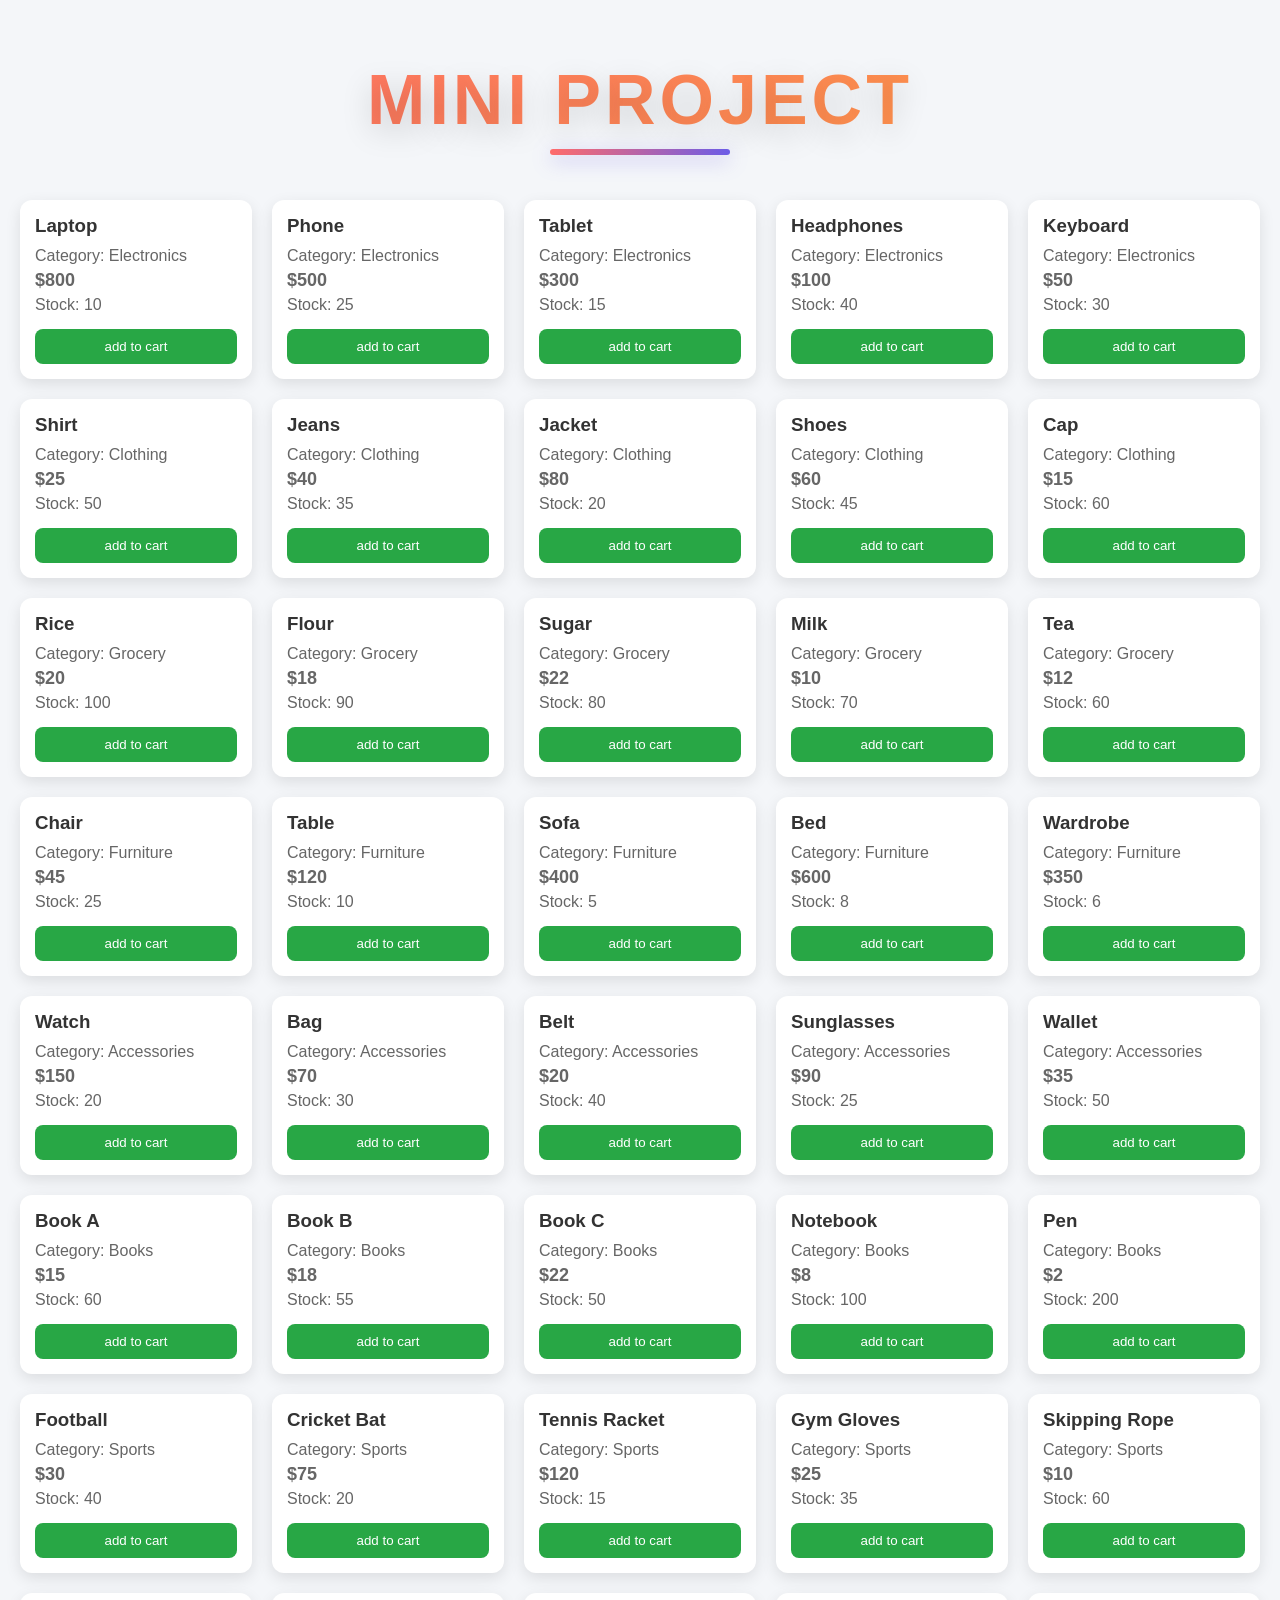
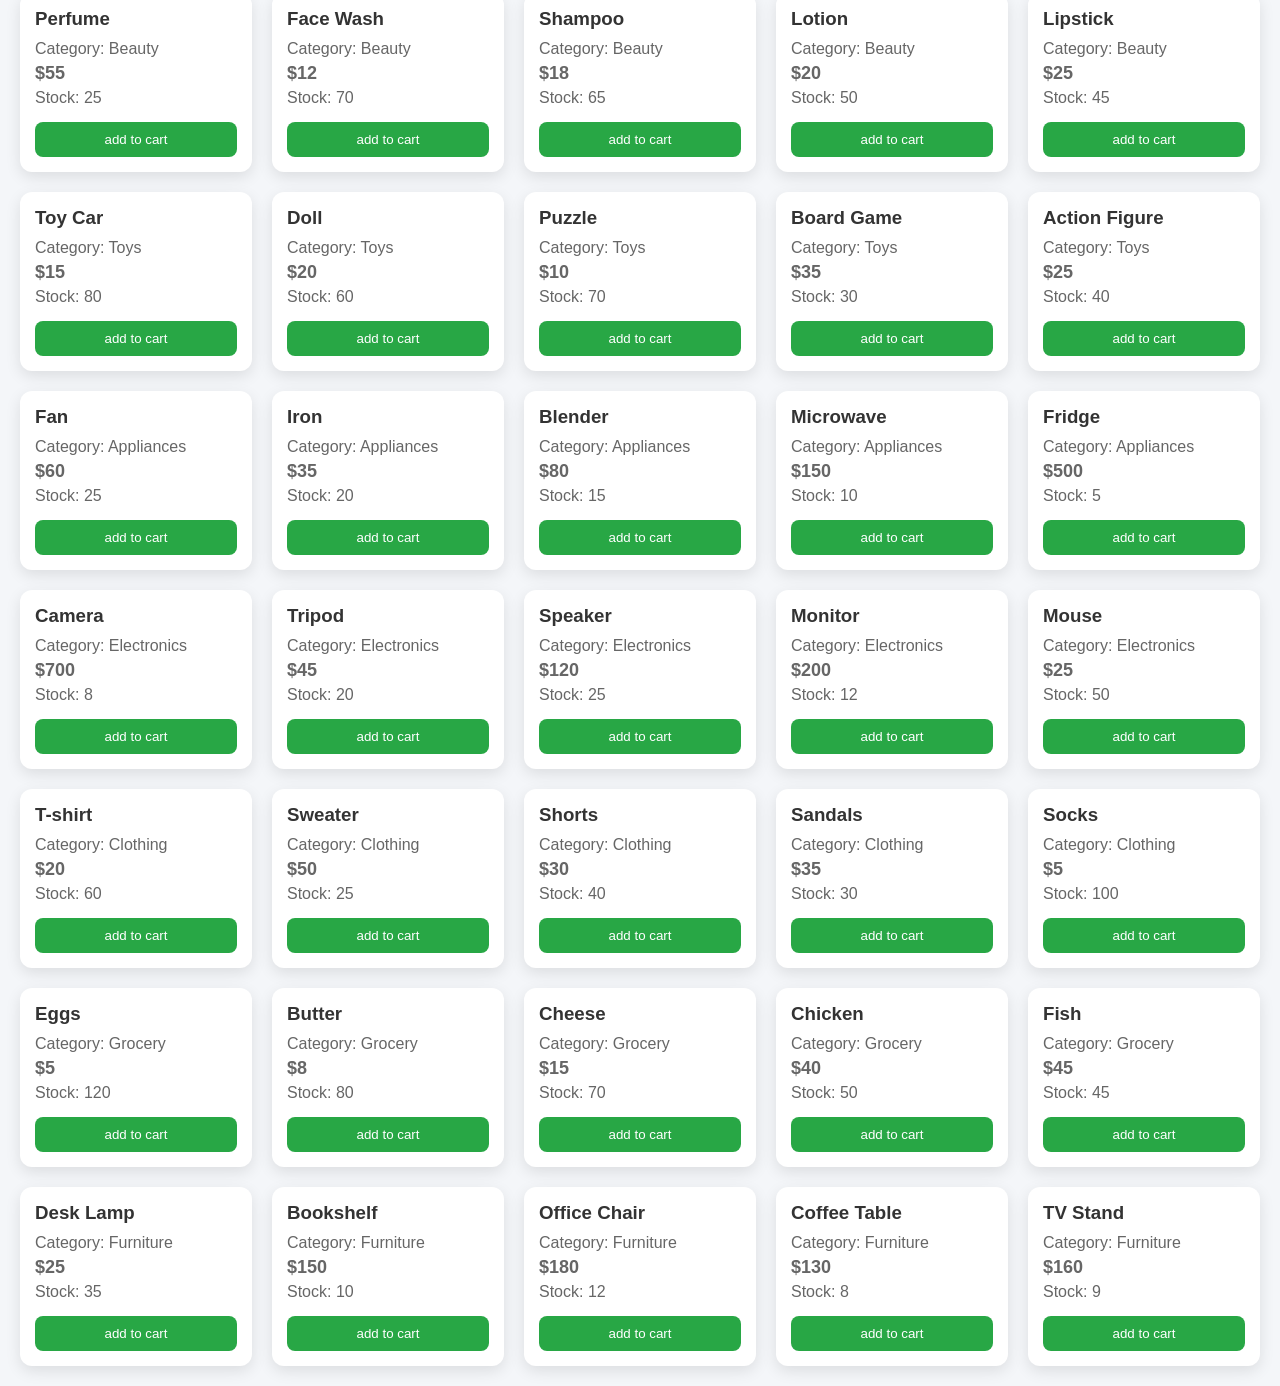
==== mini project 2/index.html @ aa5df586 "add to cart in progress" ====
<!DOCTYPE html>
<html lang="en">
<head>
    <meta charset="UTF-8">
    <meta name="viewport" content="width=device-width, initial-scale=1.0">
    <title>Document</title>
    <style>/* Reset */
* {
  margin: 0;
  padding: 0;
  box-sizing: border-box;
  font-family: Arial, sans-serif;
}
h1 {
  font-size: 70px;
  font-weight: 900;
  text-transform: uppercase;
  letter-spacing: 4px;
  text-align: center;
  margin: 40px 0;
  font-family: Arial, sans-serif;

  /* Gradient text */
  background: linear-gradient(135deg, #ff6b6b, #ff9f43, #6c5ce7, #00cec9);
  background-size: 300% 300%;
  -webkit-background-clip: text;
  -webkit-text-fill-color: transparent;

  /* Shadow */
  text-shadow: 0 10px 30px rgba(0, 0, 0, 0.15);

  /* Animation */
  animation: gradientMove 6s ease infinite,
             floatText 3s ease-in-out infinite;

  position: relative;
}

h1::after {
  content: "";
  width: 180px;
  height: 6px;
  border-radius: 20px;
  background: linear-gradient(to right, #ff6b6b, #6c5ce7);
  position: absolute;
  left: 50%;
  bottom: -15px;
  transform: translateX(-50%);
  box-shadow: 0 5px 20px rgba(108, 92, 231, 0.4);
}

@keyframes gradientMove {
  0% { background-position: 0% 50%; }
  50% { background-position: 100% 50%; }
  100% { background-position: 0% 50%; }
}

@keyframes floatText {
  0%, 100% { transform: translateY(0); }
  50% { transform: translateY(-8px); }
}
body {
  background: #f4f6f9;
  padding: 20px;
}

/* Buttons container */
.divbtn {
  display: flex;
  flex-wrap: wrap;
  gap: 10px;
  margin-bottom: 20px;
}

/* Category buttons */
.divbtn button {
  padding: 10px 15px;
  border: none;
  background: #2d6cdf;
  color: white;
  border-radius: 25px;
  cursor: pointer;
  transition: 0.3s;
}

.divbtn button:hover {
  background: #1b4fb3;
  transform: scale(1.05);
}

/* Products container */
.container {
  display: grid;
  grid-template-columns: repeat(auto-fit, minmax(220px, 1fr));
  gap: 20px;
}

/* Product card */
.card {
  background: white;
  padding: 15px;
  border-radius: 12px;
  box-shadow: 0 5px 15px rgba(0,0,0,0.1);
  transition: 0.3s;
}

.card:hover {
  transform: translateY(-5px);
}

/* Title */
.card h3 {
  margin-bottom: 10px;
  color: #333;
}

/* Text */
.card p {
  margin: 5px 0;
  color: #666;
}

/* Price highlight */
.price {
  color: #2d6cdf;
  font-weight: bold;
  font-size: 18px;
}

/* Button */
.card button {
  margin-top: 10px;
  width: 100%;
  padding: 10px;
  border: none;
  background: #28a745;
  color: white;
  border-radius: 8px;
  cursor: pointer;
  transition: 0.3s;
}

.card button:hover {
  background: #1f7a33;
}</style>
</head>
<body>
    <h1> Mini project</h1>

    <div class="divbtn"></div>
    <div class="container"></div>
    <script src="./app.js"></script>
</body>
</html>
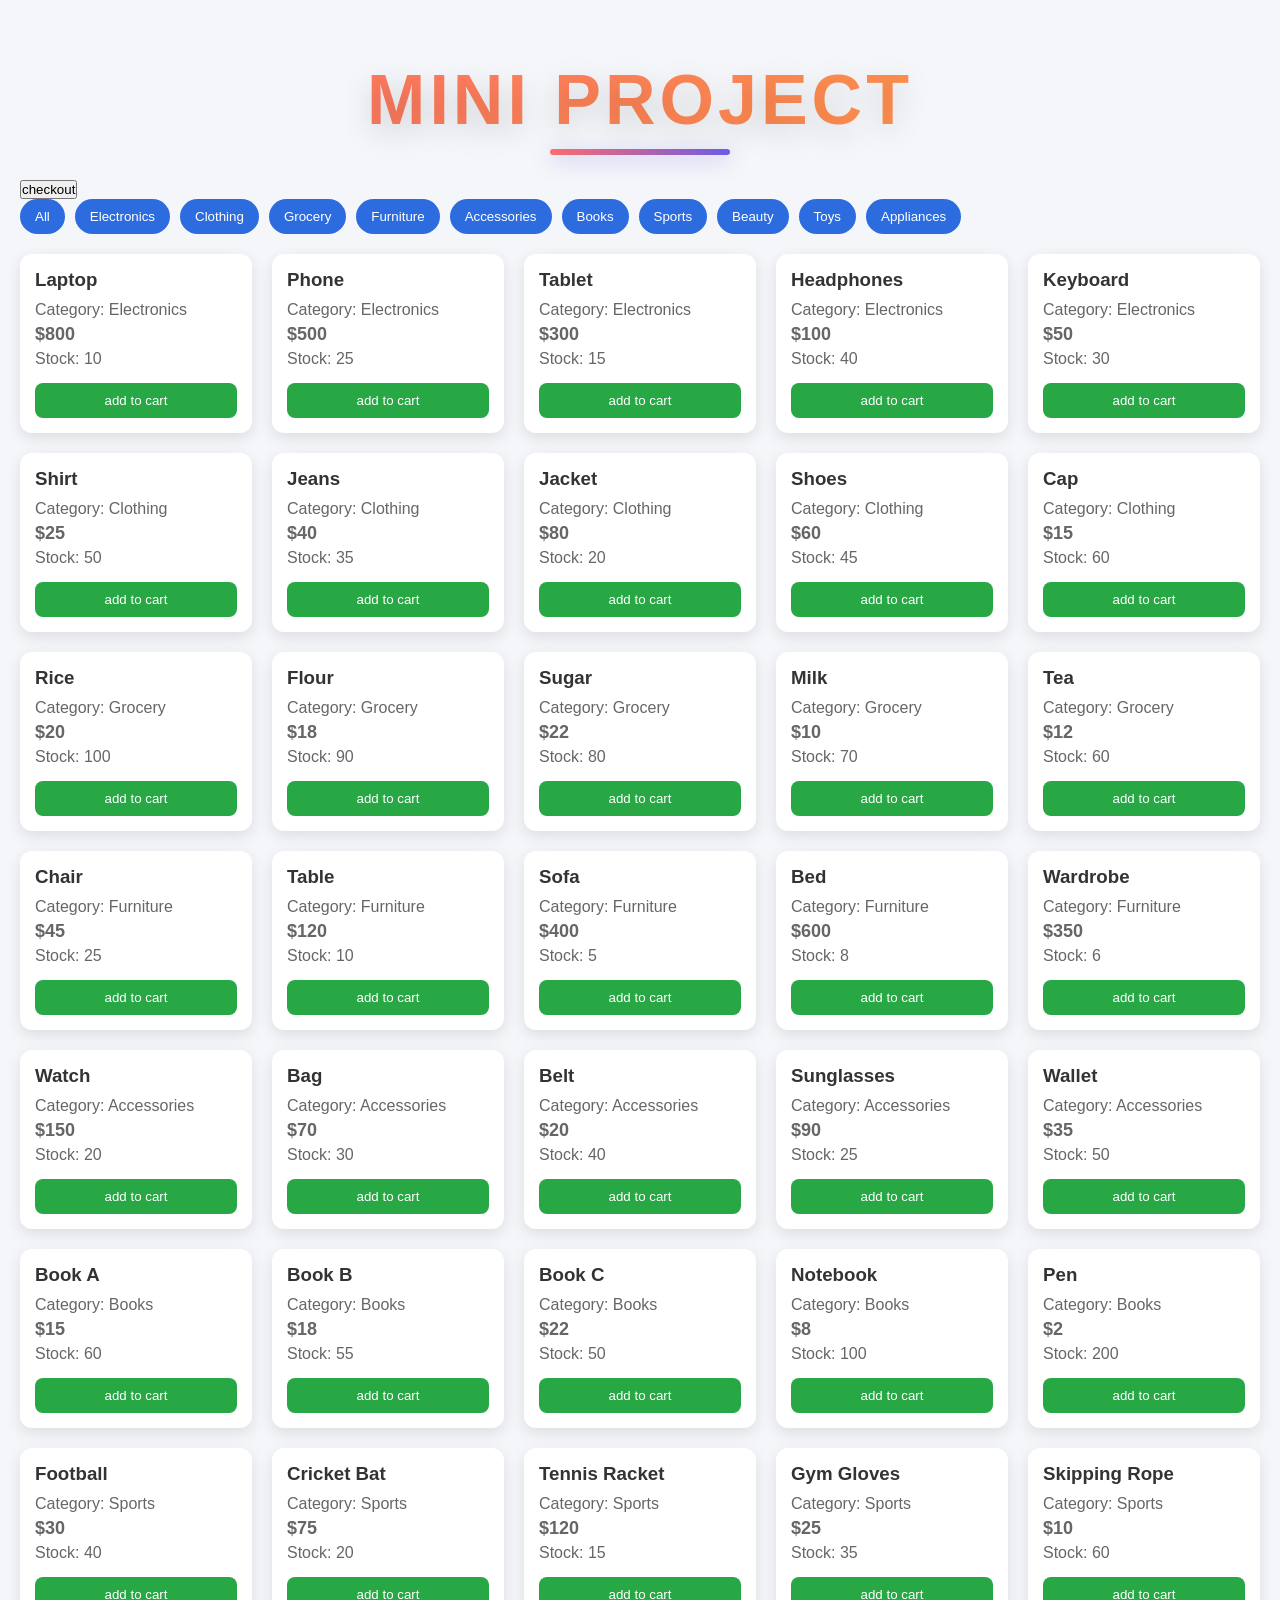
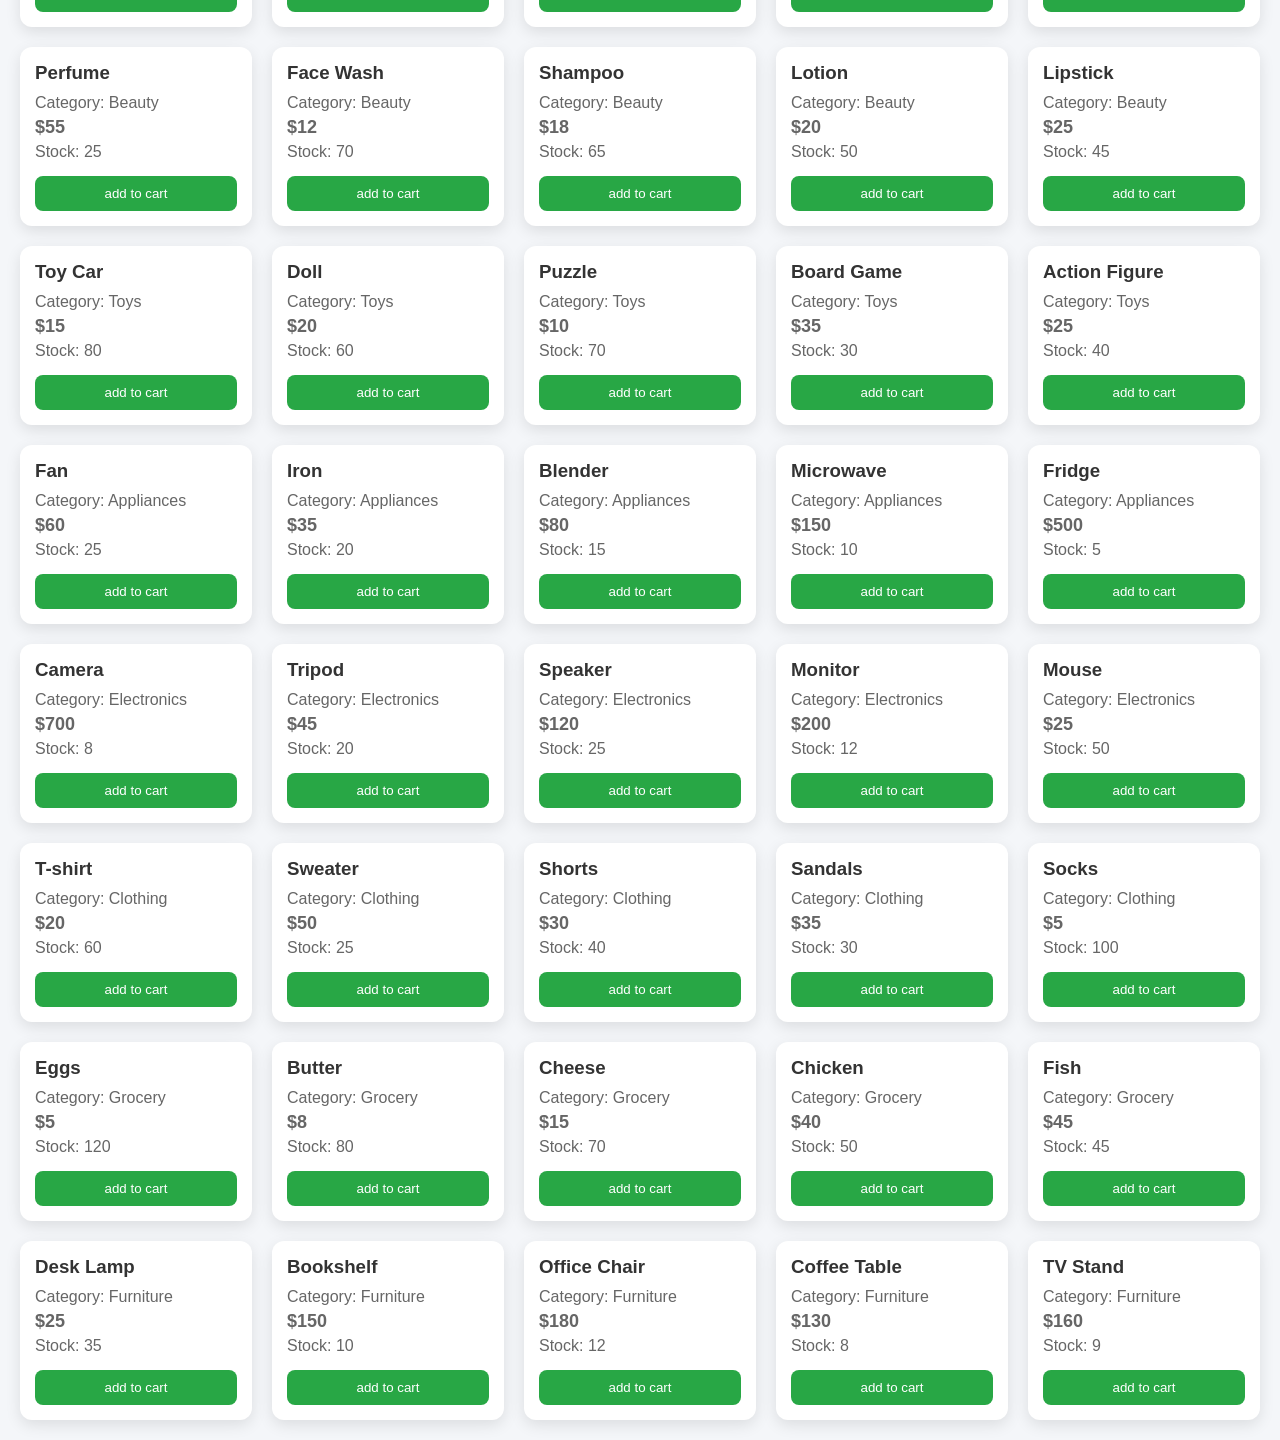
==== commit 8bc962fe: "cart item in progress" ====
--- a/mini project 2/index.html
+++ b/mini project 2/index.html
@@ -147,6 +147,8 @@
 <body>
     <h1> Mini project</h1>
 
+    <button class="checkout">checkout</button>
+
     <div class="divbtn"></div>
     <div class="container"></div>
     <script src="./app.js"></script>
